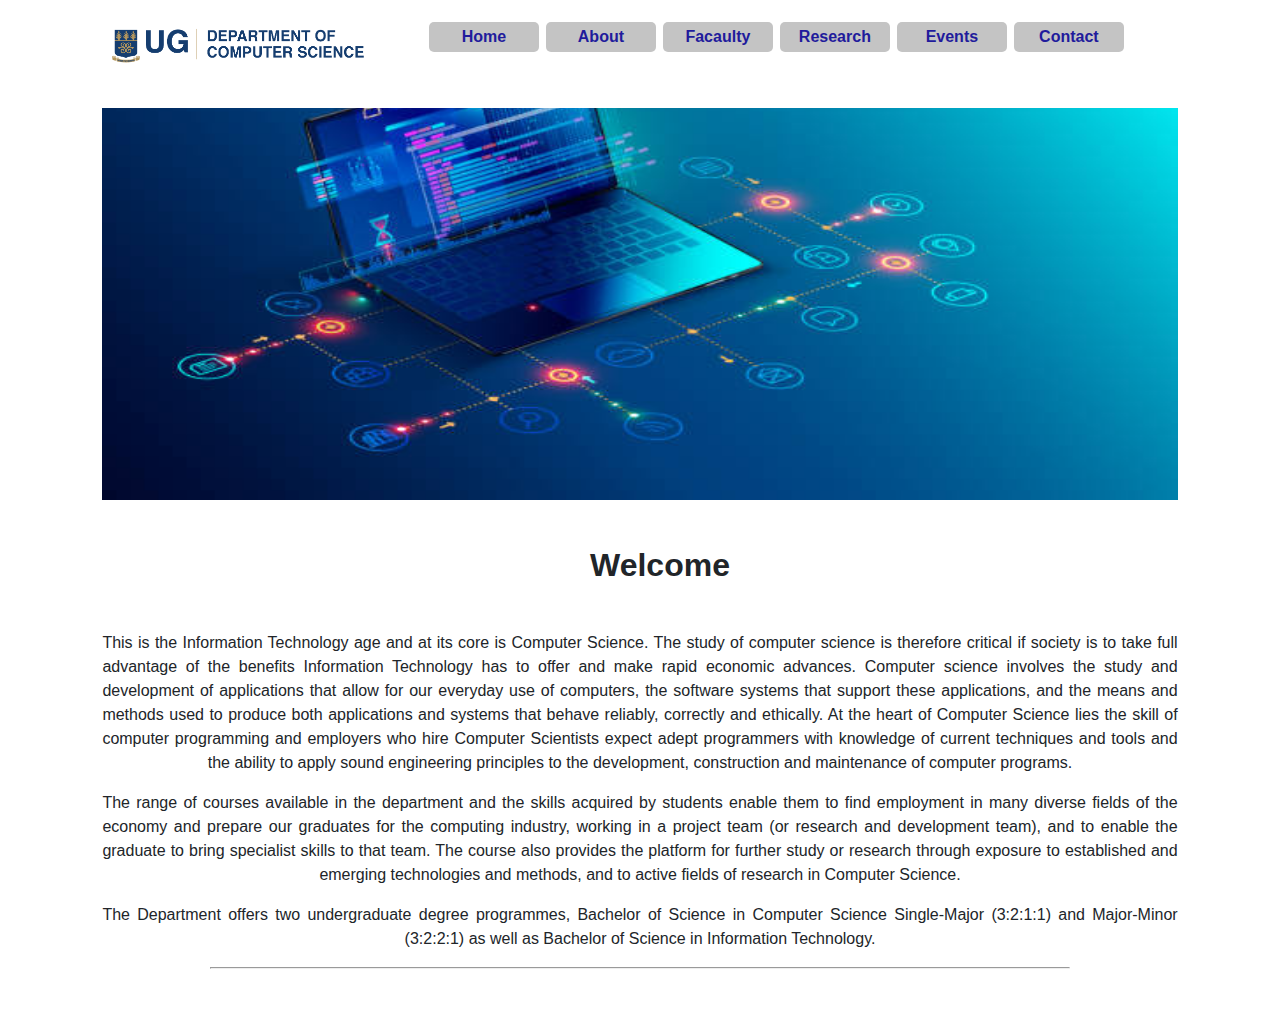
==== HTML/about.html @ c424f8a9 "MY FIRST COMMIT" ====
<!DOCTYPE html>
<html lang="en">
<head>
    <meta charset="UTF-8">
    <meta name="viewport" content="width=device-width, initial-scale=1.0">
    <link rel="stylesheet" href="/CSS/shortCourses.css">
    <link rel="stylesheet" href="/CSS/index.css">
    <link rel="stylesheet" href="/CSS/about.css">
    <title>About Us</title>
</head>
<body>
    <section>
        <header id="header">       
            <nav id="nav-menu">
                    <img id="sch-logo" src="/ICONS/comScience_logo.png" alt="loGo" >
                    <ul>
                        <a class="menu-buttons" href=""><li>Home</li></a>
                        <a class="menu-buttons" href=""><li>About</li></a>
                        <a class="menu-buttons" href=""><li>Facaulty</li></a>
                        <a class="menu-buttons" href=""><li>Research</li></a>
                        <a class="menu-buttons" href=""><li>Events</li></a>
                        <a class="menu-buttons" href=""><li>Contact</li></a>
                    </ul>
                
            </nav>
        </header>
        
        <!-- <script src="/HTML/header.js"></script> -->
        <section id="section1">
            <div>
                <img id="shrtImg" src="/IMAGES/istockphoto-987365514-612x612.jpg" alt="">
                
            </div>
            </section>
            <section class="info-area pb-10"><div class="container about-welcome"> <h1 class="about-welcome-header" style="text-align:center;padding:20px">Welcome </h1>
                <p style="text-align:justify;text-align-last:center">This is the Information Technology age and at its core is Computer Science. The study of computer science is therefore critical if society is to take full advantage of the benefits Information Technology has to offer and make rapid economic advances.  Computer science involves the study and development of applications that allow for our everyday use of computers, the software systems that support these applications, and the means and methods used to produce both applications and systems that behave reliably, correctly and ethically. At the heart of Computer Science lies the skill of computer programming and employers who hire Computer Scientists expect adept programmers with knowledge of current techniques and tools and the ability to apply sound engineering principles to the development, construction and maintenance of computer programs.<br></p><p style="text-align:justify;text-align-last:center">The range of courses available in the department and the skills acquired by students enable them to find employment in many diverse fields of the economy and prepare our graduates for the computing industry, working in a project team (or research and development team), and to enable the graduate to bring specialist skills to that team. The course also provides the platform for further study or research through exposure to established and emerging technologies and methods, and to active fields of research in Computer Science.<br></p><p style="text-align:justify;text-align-last:center">The Department offers two undergraduate degree programmes, Bachelor of Science in Computer Science Single-Major (3:2:1:1) and Major-Minor (3:2:2:1) as well as Bachelor of Science in Information Technology.</p>
                <hr style="margin-right:10%;margin-left:10%"></div></section>
                    </section>
</body>
</html>
---- CSS/shortCourses.css ----
/* .main-site-cols {
   
}

.main-site-cols:hover {
    height: 100%;
    width: 110%;
    box-shadow: 10px 10px 5px rgba(57, 56, 107, 0.315);
}

    .col-titles {
        Height: 20%;
        width: 100%;
        font-size: larger;
        font-weight: 600;
        border-radius: 5px 5px 0 0;
        display: flex;
        align-items: center;
        justify-content: center;
        background-color: #BD9C6C;
    } */

#shrtsection3 {
    display: flex;
    flex-direction: column;
}

    #shrtImg {
        position: relative;
        height: 500px;
        width: 100%;
        background-color: rgba(255, 235, 205, 0.384);
    }

    #abt-shrt {
        height: 50%;
        position: relative;
        display: flex;
        flex-direction: row;
        justify-content: space-between;
        background-color: rgba(137, 43, 226, 0.473);
    }

        .shrt-spec {
            width: 30%;
            display: flex;
            flex-direction: column;
            align-items: center;
            justify-content: center;
        }

            .shrt-spec p {
                text-align: center;
            }

        

        h1 {
            width: 100%;
        }
---- CSS/index.css ----
html {
    
    height:100%;
    width: 100%;
} 

a {
    text-decoration: none;
}


body { 
    height: 100%;
    margin: 0;
    font-family: -apple-system, BlinkMacSystemFont, "Segoe UI", Roboto, "Helvetica Neue", Arial, sans-serif, "Apple Color Emoji", "Segoe UI Emoji", "Segoe UI Symbol";
    font-size: 1rem;
    font-weight: 400;
    line-height: 1.5;
    color: #212529;
    text-align: left;
    background-color: #fff;
    overflow-y:scroll;
    padding: 0 8% 0 8%; 
} 
    #header {
    position: fixed;
    Height: 12%;
    width: 84%;
    z-index: 20;
    background-color: white;
    /* padding-right: 0 8% 0 8%; 
    display: flex;
    flex-direction: row;
    justify-content: space-between;   */
    } 
        
        #nav-menu {
        position: relative;
        width: 100%;
        display: flex;
        flex-direction: row;
        align-content: center;
        justify-content: space-between; 
        }

        #sch-logo {
            position: relative;
            height: 50%;
            width: 26%;
            margin-top: 2%;
            }

         ul {
        position: relative;
        width: 90%;
        display: flex;
        flex-direction: row;
        margin-top: 2%;
        padding-right: 5%;
        } 

.menu-buttons {
    position:relative;
    height: 100%;
    width: 35%;
    font-size: medium;
    font-weight: 600;
    white-space: nowrap;
    margin-left: 1%;
    list-style: none;
    display: flex;
    /* align-content: center; */
    align-items: center;
    justify-content: center;
    color: #211b9c;
    border-radius: 5px;
    background-color: #c4c4c4;
}   

/* li a {
    height: 50%;
    width: 20%;
    
    
} */

.menu-buttons:hover {
    color:#ffffff;
    background-color: #BD9C6C;
}



section {
    position: relative;
    height: 500px;
    width: 100%;
} 

    #section1 {
        background-color: rgba(135, 205, 54, 0.4);
        
    }

        #vid-overlay {
            position: absolute;
            top: 0%;
            height: 500px;
            width: 100%;
            background-color: rgba(109, 109, 109, 0.397);
        }

        #cols-container {
            position: absolute;
            top: 10%;
            height: 90%;
            width: 100%;
            display: flex;
            align-items: center;
            justify-content: center;
            
        }

            #mid-div {
                position: relative;
                height: 80%;
                width: 95%;
                
                display: flex;
                flex-direction: row;
                align-items: center;
                justify-content: space-between;
            }

            .main-site-cols {
                position: relative;
                height: 90%;
                width: 100%;
                text-decoration: none;
                /* margin-bottom: 5%; */
                margin-right: 3%;
                border-radius: 5px;
                border: 1px solid rgba(255,255,255,0.2); 
                align-items: center;
                display: flex;
                flex-direction: column;
                align-content: stretch;
            }

            .main-site-cols:hover, .main-site-cols.acive  {
                height: 100%;
                width: 110%;
                box-shadow: 10px 10px 5px rgba(57, 56, 107, 0.315);
            }

            /* .main-site-cols:active {

            } */

                .col-titles {
                    Height: 20%;
                    width: 100%;
                    font-size: larger;
                    font-weight: 600;
                    border-radius: 5px 5px 0 0;
                    display: flex;
                    align-items: center;
                    justify-content: center;
                    background-color: #BD9C6C;
                }

                .main-site-cols:hover .col-titles {
                    background-color: #c4c4c4;
                }

                .site-cols{
                    height: 80%;
                    width: 100%;
                    border-radius: 0 0 5px 5px;
                    backdrop-filter: blur(10px);
                    background-color: rgba(75, 85, 146, 0.253) ;
                    display: block;
                    align-content: center;
                    
                    justify-items:center;
                }
                
                    .site-cols p {
                        font-size: large;
                        text-align: center;
                        color: #d1d1d1;
                    }


    #section2 {
        height: 10%;
        background-color: #2c2a58;
    }

    #section3 {
        /* background-color: rgba(54, 205, 197, 0.4); */
        display: flex;
        flex-direction: row;
        justify-content: flex-start;
    }

        #event-col {
            position: relative;
            height: 500px;
            width: 50%;
        }

        #shrt-col {
            position: relative;
            height: 500px;
            width: 50%;
        }

        .sec-imgs {
            height: 500px;
            width: 100%;
        }

        .sec-img-overlay {
            position: absolute;
            bottom: 0%;
            height: 500px;
            width: 100%;
            background-color: rgba(88, 88, 88, 0.4);
            text-align: center;
            color: white;
            justify-content: center;
        }

            .heading1 {
                font-family: "Poppins", sans-serif;
                font-size: 300%;
            }

            #par1 {
                position: absolute;
                top: 40%;
                left: 10%;
            }
            
            /* a {
                position: absolute;
                bottom: 20%;
                left: 27%;
                color: #fde776;
                text-decoration: none;
            } */

            /* #reg-button {
                position: relative;
                height: 40%;
                width: 30%;
                color: #2c2a58;
                background-color: #fff2b3; */
                    .registration-container {
                    text-align: center;
                    } 
                    .registration-button {
                    display: inline-block;
                    padding: 12px 24px;
                    font-size: 16px;
                    font-weight: bold;
                    text-align: center;
                    text-decoration: none;
                    cursor: pointer;
                    border: 2px solid#3498db;
                    border-radius: 5px;
                    color: #fde776;
                    background-color: #ffffff;
                    transition: background-color 0.3s, color 0.3s;
                    } 
                    .registration-button:hover {
                    background-color: #3498db;
                    color: #ffffff;
                    }
                    footer {
                    position: relative;
                    height: 40%;
                    width: 100%;
                    background-color: #2c2a58;
                     } 
                       
                     
                        .content {
                        padding: 20px;
                        } 

                        .footer-content {
                        max-width: 960px;
                        margin: 0 auto;
                        }
---- CSS/about.css ----
#shrtImg {
    position: relative;
    height: 500px;
    width: 100%;
    background-color: rgba(255, 235, 205, 0.384);
}
.shrt-spec {
    /* width: 10%; */
    display: flex;
    flex-direction: column;
    align-items: center;
    justify-content: center;
}
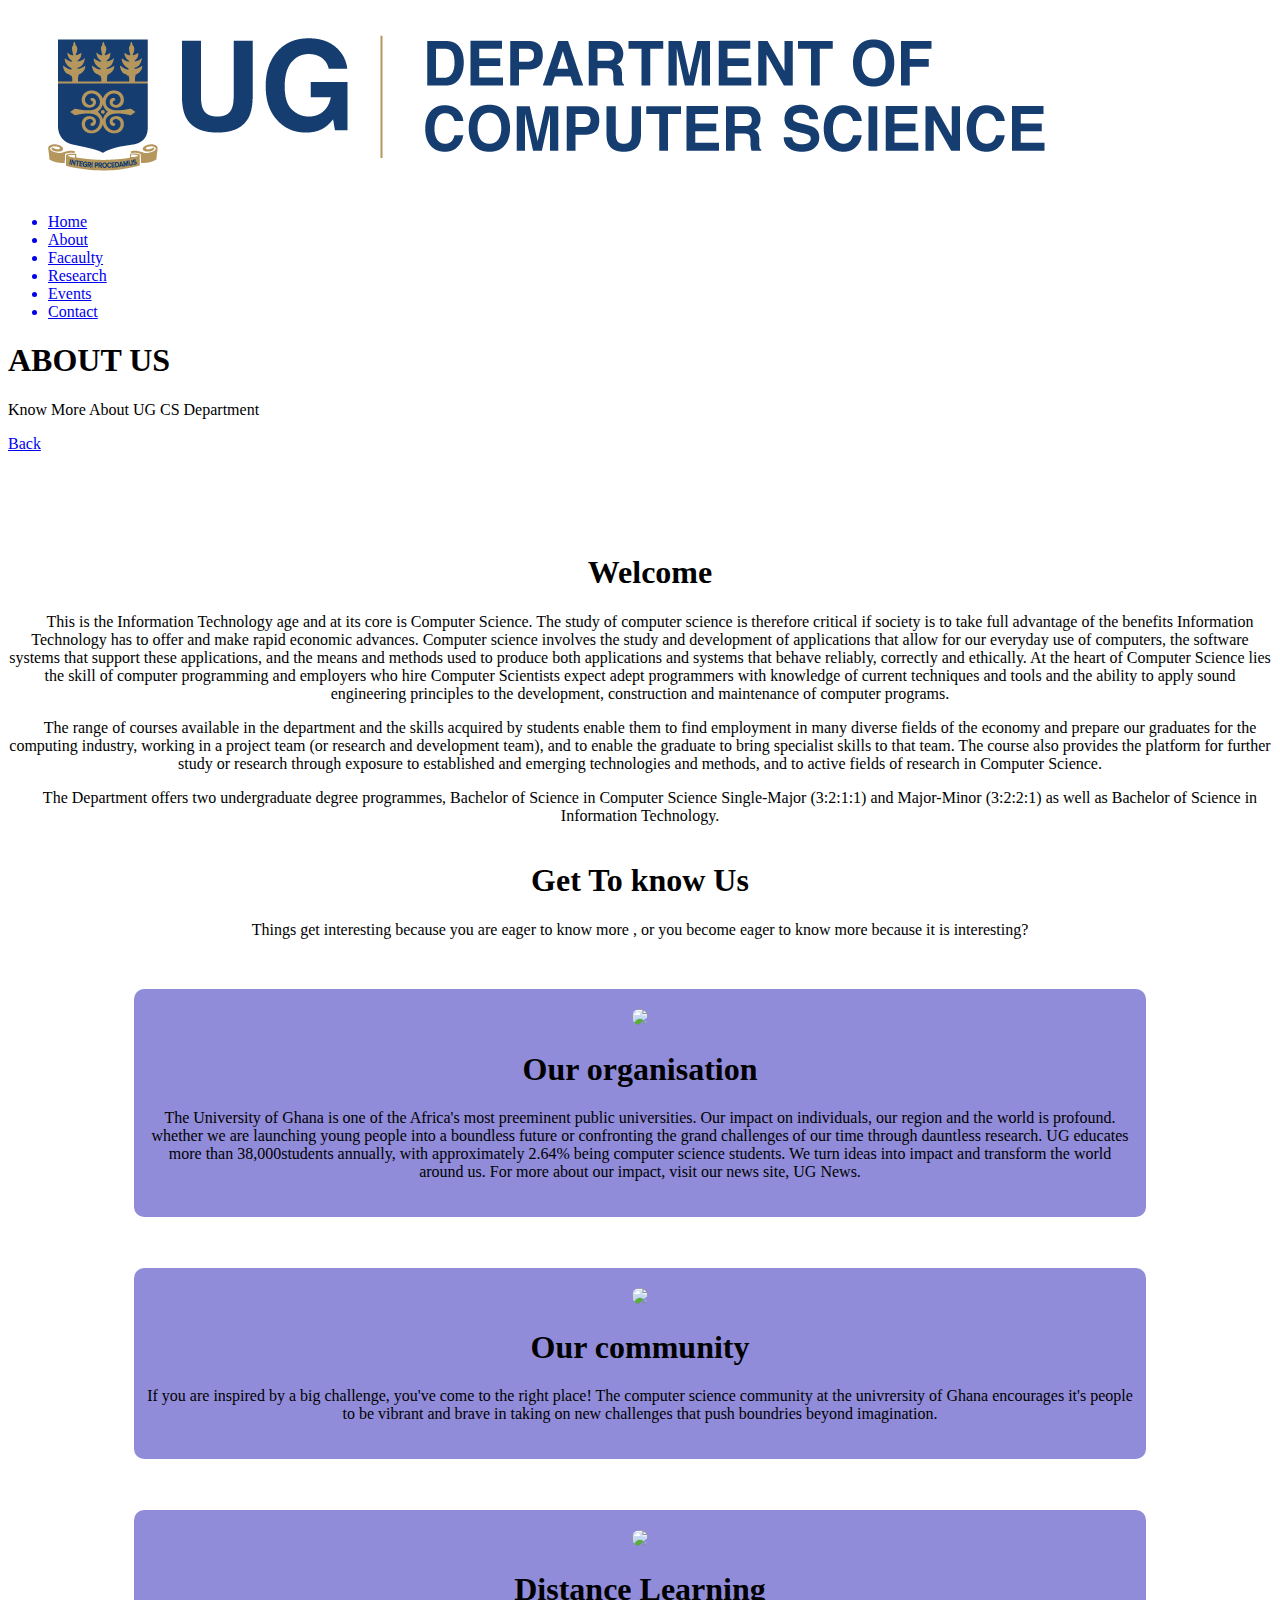
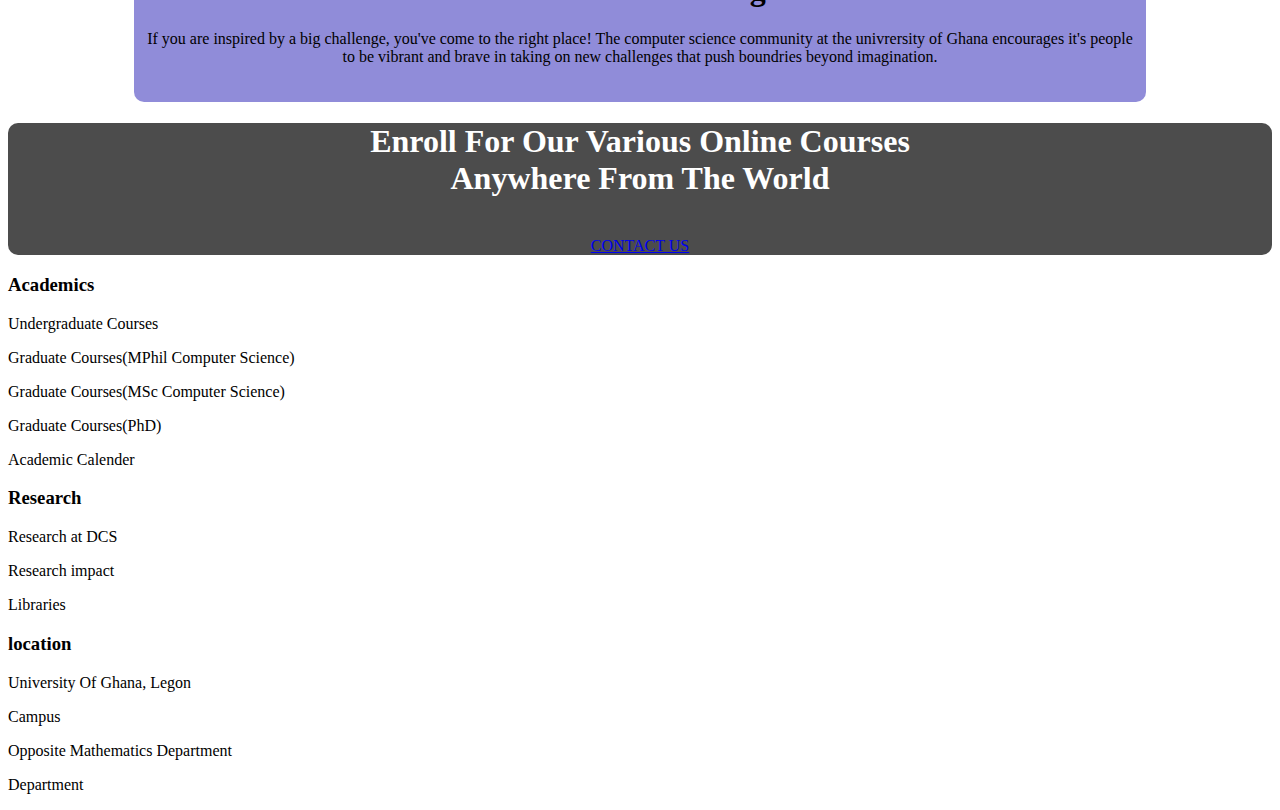
==== commit e95b9094: "finishing touch" ====
--- a/HTML/about.html
+++ b/HTML/about.html
@@ -3,38 +3,110 @@
 <head>
     <meta charset="UTF-8">
     <meta name="viewport" content="width=device-width, initial-scale=1.0">
-    <link rel="stylesheet" href="/CSS/shortCourses.css">
-    <link rel="stylesheet" href="/CSS/index.css">
+    <link rel="stylesheet" href="/CSS/home.css">
     <link rel="stylesheet" href="/CSS/about.css">
+    <!-- <link rel="shortcut icon" href="/ICONS/favicon.png" type="image/x-icon"> -->
     <title>About Us</title>
 </head>
 <body>
+    <header id="header">       
+        <nav id="nav-menu">
+            <img id="sch-logo" src="/ICONS/comScience_logo.png" alt="loGo" >
+            <ul>
+                <a class="menu-buttons" href="/HTML/home.html"><li>Home</li></a>
+                <a class="menu-buttons" href="/HTML/about.html"><li>About</li></a>
+                <a class="menu-buttons" href="/HTML/faculty.html"><li>Facaulty</li></a>
+                <a class="menu-buttons" href="/HTML/research.html"><li>Research</li></a>
+                <a class="menu-buttons" href="/HTML/events.html"><li>Events</li></a>
+                <a class="menu-buttons" href="/HTML/contact.html"><li>Contact</li></a>
+            </ul>
+                
+        </nav>
+    </header>
     <section>
-        <header id="header">       
-            <nav id="nav-menu">
-                    <img id="sch-logo" src="/ICONS/comScience_logo.png" alt="loGo" >
-                    <ul>
-                        <a class="menu-buttons" href=""><li>Home</li></a>
-                        <a class="menu-buttons" href=""><li>About</li></a>
-                        <a class="menu-buttons" href=""><li>Facaulty</li></a>
-                        <a class="menu-buttons" href=""><li>Research</li></a>
-                        <a class="menu-buttons" href=""><li>Events</li></a>
-                        <a class="menu-buttons" href=""><li>Contact</li></a>
-                    </ul>
-                
-            </nav>
-        </header>
-        
-        <!-- <script src="/HTML/header.js"></script> -->
-        <section id="section1">
-            <div>
-                <img id="shrtImg" src="/IMAGES/istockphoto-987365514-612x612.jpg" alt="">
-                
+        <div class="text-box">
+            <h1>ABOUT US </h1>
+            <p> Know More About UG CS Department</p>  
+            <a href="index.html" class="hero-btn">Back</a>
+        </div>
+    </section>
+    <section>
+        <div class="about-welcome">
+            <h1>Welcome</h1>
+            <p>This is the Information Technology age and at its core is Computer Science. 
+                The study of computer science is therefore critical if society is to take full advantage of the 
+                benefits Information Technology has to offer and make rapid economic advances. Computer science involves the study and development of applications that allow for our everyday use of computers, the software systems that support these applications, and the means and methods used to produce both applications and systems that behave reliably, correctly and ethically. At the heart of Computer Science lies the skill of computer programming and employers who hire Computer Scientists expect adept programmers with knowledge of current techniques and tools and the ability to apply sound engineering principles to the development, construction and maintenance of computer programs.
+            </p>
+            <p>The range of courses available in the department and the skills acquired by students enable them to find employment in many diverse fields of the economy and prepare our graduates for the computing industry, working in a project team (or research and development team), and to enable the graduate to bring specialist skills to that team. The course also provides the platform for further study or research through exposure to established and emerging technologies and methods, and to active fields of research in Computer Science.</p>
+            <p>The Department offers two undergraduate degree programmes, Bachelor of Science in Computer Science Single-Major (3:2:1:1) and Major-Minor (3:2:2:1) as well as Bachelor of Science in Information Technology.</p>
+        </div>
+    </section>
+    <section id="course">
+        <h1>Get To know Us</h1>
+        <p>Things get interesting because you are eager to know more , or you become eager to know more because it is interesting?</p>
+        <div class="abt-row">
+            <div class="abtcourse-col">
+                <img src="images/person.jpg" width="350px">
+                <h1>Our organisation</h1>
+                <p>
+                    The University of Ghana is one of the Africa's most preeminent public universities. Our impact on individuals, our region and the world is profound. whether we are launching young people into a boundless future or confronting the grand challenges of our time through dauntless research. UG educates more than 38,000students annually, with approximately 2.64% being computer science students. We turn ideas into impact and transform the world around us. For more about our impact, visit our news site, UG News.
+                </p>
             </div>
-            </section>
-            <section class="info-area pb-10"><div class="container about-welcome"> <h1 class="about-welcome-header" style="text-align:center;padding:20px">Welcome </h1>
-                <p style="text-align:justify;text-align-last:center">This is the Information Technology age and at its core is Computer Science. The study of computer science is therefore critical if society is to take full advantage of the benefits Information Technology has to offer and make rapid economic advances.  Computer science involves the study and development of applications that allow for our everyday use of computers, the software systems that support these applications, and the means and methods used to produce both applications and systems that behave reliably, correctly and ethically. At the heart of Computer Science lies the skill of computer programming and employers who hire Computer Scientists expect adept programmers with knowledge of current techniques and tools and the ability to apply sound engineering principles to the development, construction and maintenance of computer programs.<br></p><p style="text-align:justify;text-align-last:center">The range of courses available in the department and the skills acquired by students enable them to find employment in many diverse fields of the economy and prepare our graduates for the computing industry, working in a project team (or research and development team), and to enable the graduate to bring specialist skills to that team. The course also provides the platform for further study or research through exposure to established and emerging technologies and methods, and to active fields of research in Computer Science.<br></p><p style="text-align:justify;text-align-last:center">The Department offers two undergraduate degree programmes, Bachelor of Science in Computer Science Single-Major (3:2:1:1) and Major-Minor (3:2:2:1) as well as Bachelor of Science in Information Technology.</p>
-                <hr style="margin-right:10%;margin-left:10%"></div></section>
-                    </section>
+        </div>
+        <div class="abt-row">
+            <div class="abtcourse-col">
+                <img src="images/community.jpg" width="350px">
+                <h1>Our community</h1>
+                <p>
+                    If you are inspired by a big challenge, you've come to the right place! The computer science community at the univrersity of Ghana encourages it's people to be vibrant and brave in taking on new challenges that push boundries beyond imagination.                </p>
+            </div>
+        </div>
+        <div class="abt-row">
+            <div class="abtcourse-col">
+                <img src="images/distance.jpg" width="350px">
+                <h1>Distance Learning</h1>
+                <p>
+                    If you are inspired by a big challenge, you've come to the right place! The computer science community at the univrersity of Ghana encourages it's people to be vibrant and brave in taking on new challenges that push boundries beyond imagination.                </p>
+            </div>
+        </div>
+    </section>
+
+<!--------Call to Action-------------->
+    <section id="cta">
+        <h1>
+            Enroll For Our Various Online Courses<br>Anywhere From The World
+        </h1>
+        <a href="contact.html" class="hero-btn">CONTACT US</a>
+    </section> 
+    <footer>
+        <div id="footer-top">
+            <div id="academics">
+                <h3>Academics</h3>
+                <p>Undergraduate Courses</p>
+                <p>Graduate Courses(MPhil Computer Science)</p>
+                <p>Graduate Courses(MSc Computer Science)</p>
+                <p>Graduate Courses(PhD)</p>
+                <p>Academic Calender</p>
+            </div>
+            <div id="research">
+                <h3>Research</h3>
+                <p>Research at DCS</p>
+                <p>Research impact</p>
+                <p>Libraries</p>
+            </div>
+            <div id="location">
+                <h3>location</h3>
+                <p>University Of Ghana, Legon</p>
+                <p>Campus</p>
+                <p>Opposite Mathematics Department</p>
+                <p>Department</p>
+            </div>
+        </div>
+        <div id="footer-bottom">
+            <span></span>
+            <span></span>
+            <span></span>
+        </div>
+    </footer>
 </body>
 </html>--- a/CSS/about.css
+++ b/CSS/about.css
@@ -1,13 +1,56 @@
-#shrtImg {
-    position: relative;
-    height: 500px;
-    width: 100%;
-    background-color: rgba(255, 235, 205, 0.384);
+.about-welcome {
+  display: inline-block;
+  text-align: center;
+  text-indent: 20px;
+  margin-top: 80px;
 }
-.shrt-spec {
-    /* width: 10%; */
-    display: flex;
-    flex-direction: column;
-    align-items: center;
-    justify-content: center;
+.about-welcome h1{
+  text-align: center;
+}
+
+
+.abt-row {
+  margin-top: 5%;
+  display: flex;
+  justify-content: space-between;
+}
+.abtcourse-col {
+  border-radius: 10px;
+  padding: 20px 12px;
+  background: #5650c6a8;
+  border-radius: 10px;
+}
+.abtcourse-col img {
+  border-radius: 10px;
+}
+
+#course {
+  position: relative;
+  width: 80%;
+  margin: auto;
+  text-align: center;
+}
+
+#cta {
+  position: relative;
+  height: 50%;
+  width: 100%;
+  /* margin: 100px auto; */
+  background-image: linear-gradient(rgba(0, 0, 0, 0.7),rgba(0, 0, 0, 0.7)),url(images/person.jpg);
+  background-position: center;
+  /* background-size: cover; */
+  border-radius: 10px;
+  text-align: center;
+  /* padding: 100px 0; */
+}
+#cta h1{
+  color: white;
+  margin-bottom: 40px;
+  padding: 0 ;
+
+}
+@media(max-width: 700px) {
+  #cta h1 {
+      font-size: 24px;
+  }
 }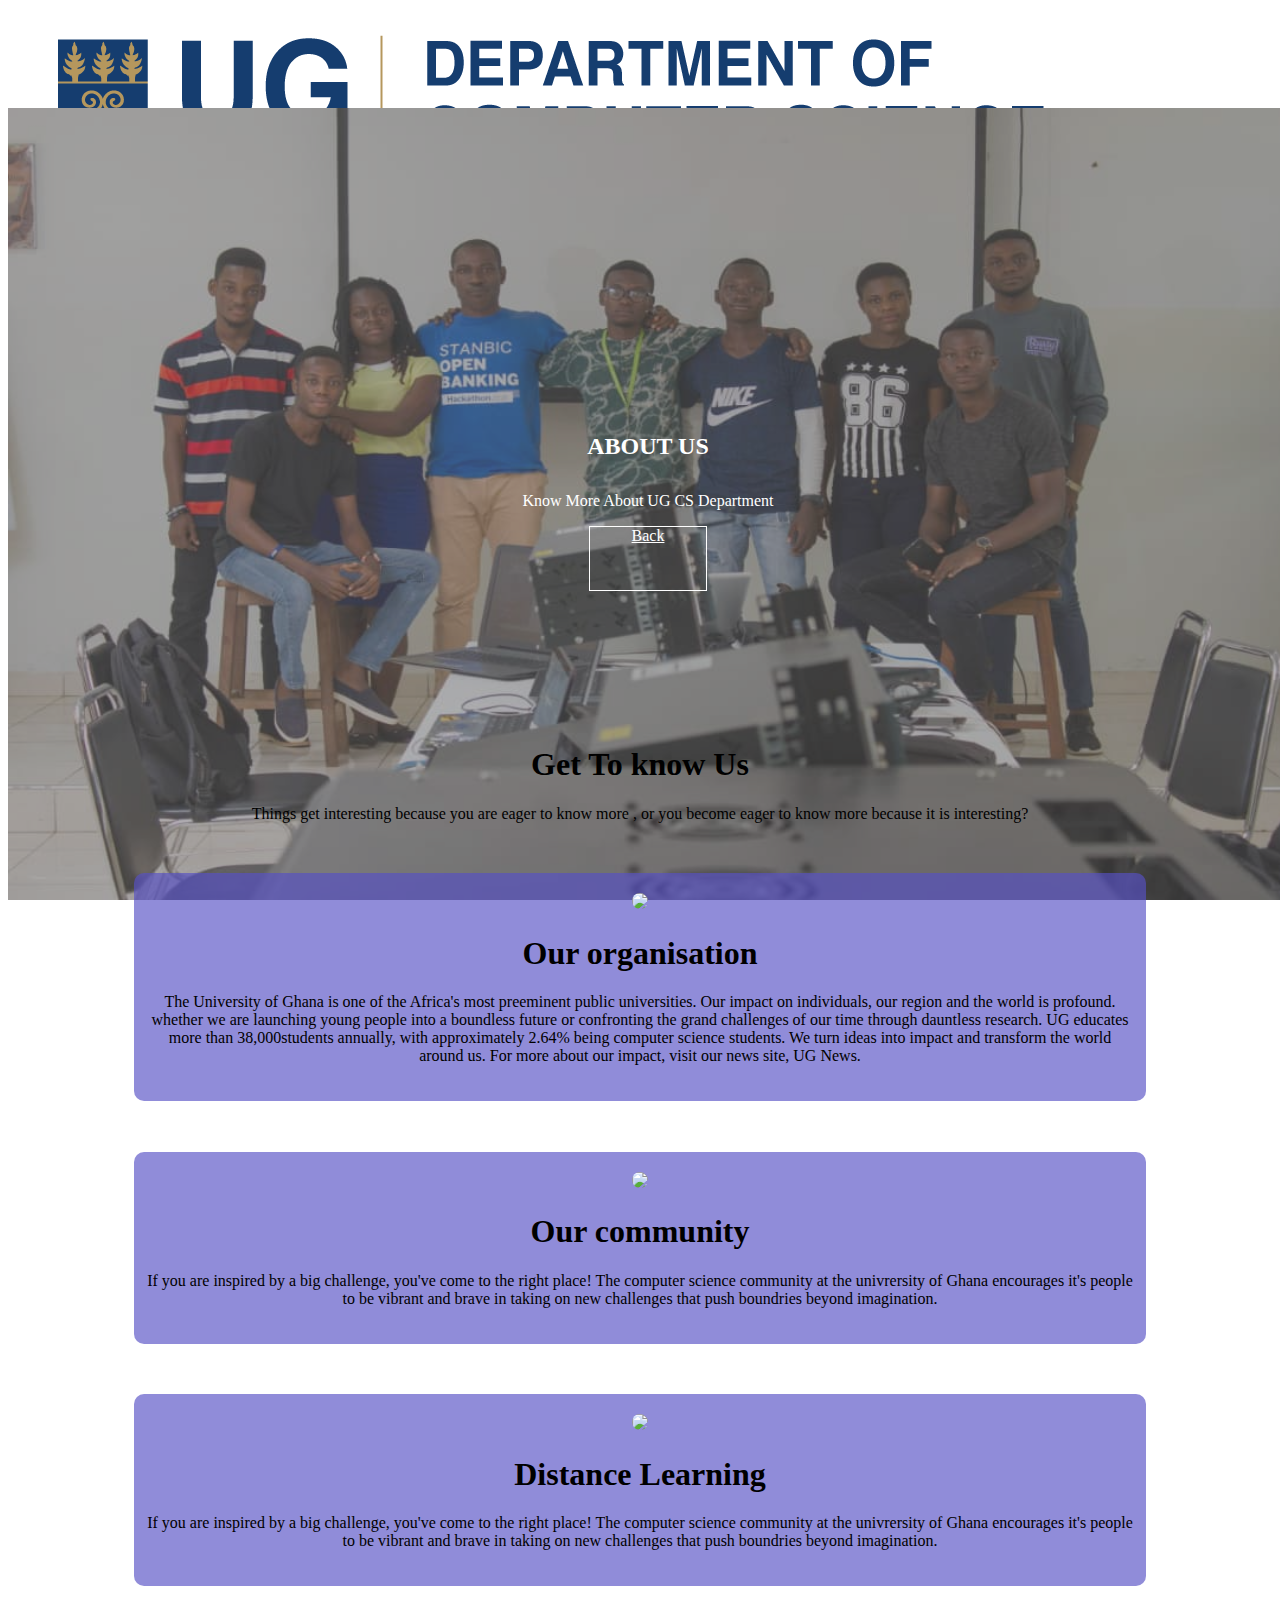
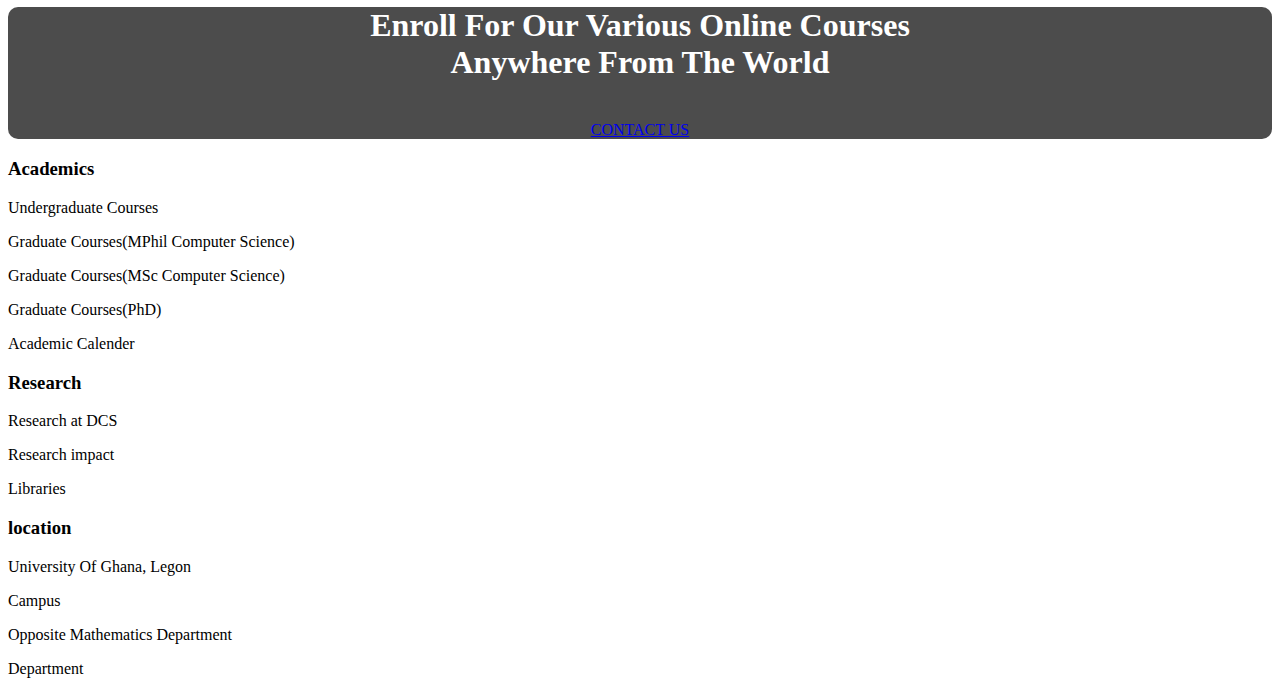
==== commit d9b3c7d9: "final" ====
--- a/HTML/about.html
+++ b/HTML/about.html
@@ -5,7 +5,7 @@
     <meta name="viewport" content="width=device-width, initial-scale=1.0">
     <link rel="stylesheet" href="/CSS/home.css">
     <link rel="stylesheet" href="/CSS/about.css">
-    <!-- <link rel="shortcut icon" href="/ICONS/favicon.png" type="image/x-icon"> -->
+     <link rel="shortcut icon" href="/ICONS/favicon.png" type="image/x-icon"> 
     <title>About Us</title>
 </head>
 <body>
@@ -24,10 +24,11 @@
         </nav>
     </header>
     <section>
-        <div class="text-box">
+        <img id="abt-img" src="/IMAGES/PHOTO-2019-03-04-14-42-37.jpg" alt="">
+        <div id="text-box">
             <h1>ABOUT US </h1>
             <p> Know More About UG CS Department</p>  
-            <a href="index.html" class="hero-btn">Back</a>
+            <a href="/HTML/home.html" class="hero-btn">Back</a>
         </div>
     </section>
     <section>
--- a/CSS/about.css
+++ b/CSS/about.css
@@ -1,3 +1,37 @@
+#abt-img {
+  position: absolute;
+  top: 12%;
+  height: 88%;
+  width: 100%;
+}
+
+#text-box{
+  position: absolute;
+  top: 12%;
+  height: 88%;
+  width: 100%;
+  display: flex;
+  flex-direction: column;
+  align-items: center;
+  justify-content: center;
+  color: white;
+  background-color: rgba(104, 104, 105, 0.521);
+}
+
+  #text-box h1{
+    font-size: x-large;
+  }
+
+  #text-box a {
+    height: 8%;
+    width: 9%;
+    color: white;
+    border: 1px solid white;
+    text-align: center;
+    justify-items: center;
+  }
+  
+
 .about-welcome {
   display: inline-block;
   text-align: center;
@@ -37,7 +71,7 @@
   width: 100%;
   /* margin: 100px auto; */
   background-image: linear-gradient(rgba(0, 0, 0, 0.7),rgba(0, 0, 0, 0.7)),url(images/person.jpg);
-  background-position: center;
+  /* background-position: center; */
   /* background-size: cover; */
   border-radius: 10px;
   text-align: center;
